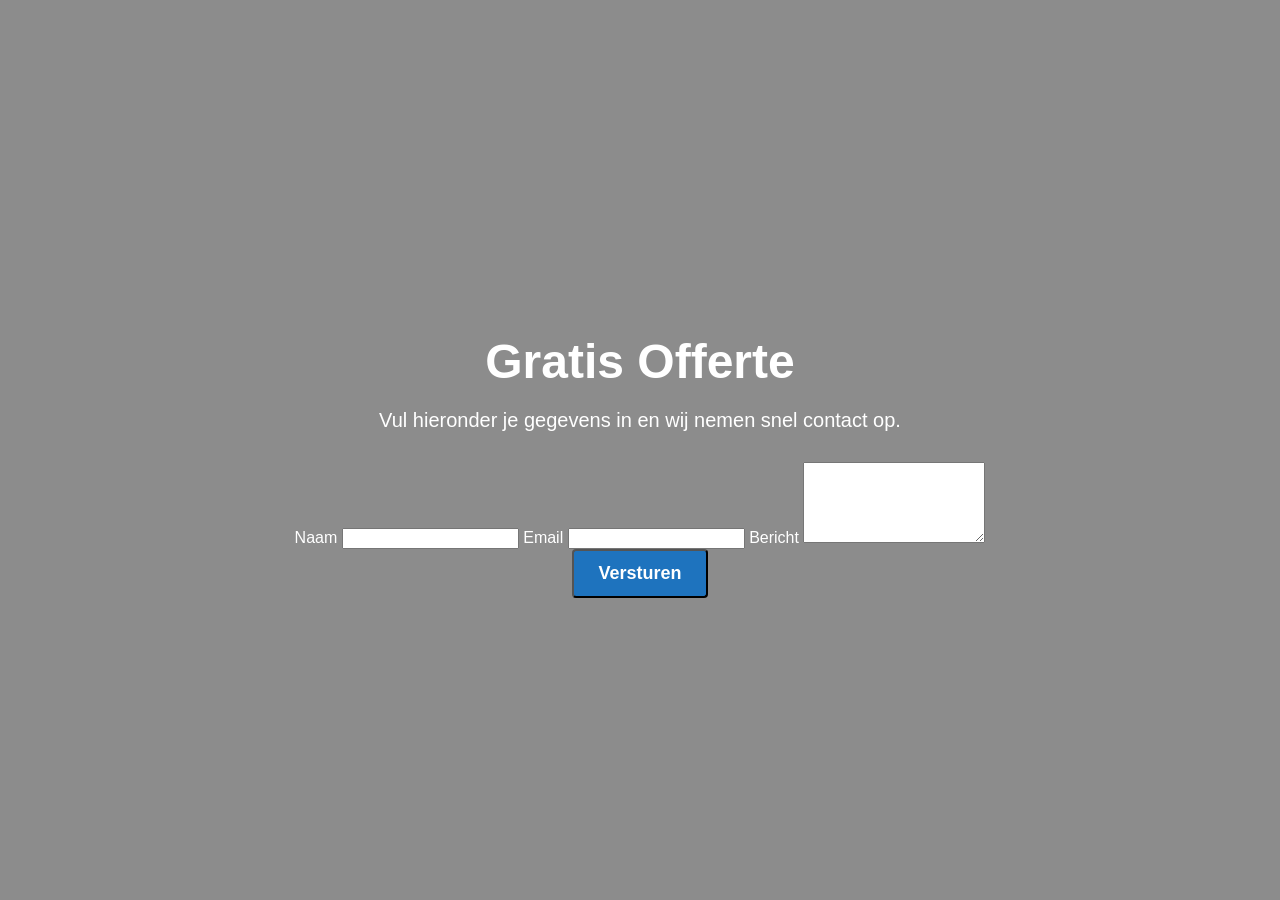
==== offerte.html @ 0cb36f8c "Update offerte.html" ====
<!DOCTYPE html>
<html lang="nl">
<head>
    <meta charset="UTF-8">
    <meta name="viewport" content="width=device-width, initial-scale=1.0">
    <title>Gratis Offerte</title>
    <link rel="stylesheet" href="style.css">
</head>

<body>

<div class="hero">
    <div class="overlay"></div>
    <div class="hero-content">
        <h1>Gratis Offerte</h1>
        <p>Vul hieronder je gegevens in en wij nemen snel contact op.</p>

        <div class="form-box">
            <form>
                <label>Naam</label>
                <input type="text" name="naam" required>

                <label>Email</label>
                <input type="email" name="email" required>

                <label>Bericht</label>
                <textarea name="bericht" rows="5" required></textarea>

                <button type="submit" class="btn blue">Versturen</button>
            </form>
        </div>
    </div>
</div>

</body>
</html>
---- style.css ----
body {
  margin: 0;
  font-family: Arial, sans-serif;
}

/* HERO */
.hero {
  position: relative;
  height: 100vh;
  background: url('https://via.placeholder.com/1600x900') center/cover no-repeat;
  display: flex;
  align-items: center;
  justify-content: center;
  color: white;
  text-align: center;
}

.overlay {
  position: absolute;
  top: 0;
  left: 0;
  width: 100%;
  height: 100%;
  background: rgba(0,0,0,0.45);
}

.hero-content {
  position: relative;
  z-index: 2;
  max-width: 700px;
}

.hero h1 {
  font-size: 48px;
  margin-bottom: 10px;
}

.hero p {
  font-size: 20px;
  margin-bottom: 30px;
}

/* BUTTONS */
.buttons {
  display: flex;
  gap: 20px;
  justify-content: center;
}

.btn {
  padding: 12px 24px;
  border-radius: 4px;
  text-decoration: none;
  font-size: 18px;
  font-weight: bold;
}

.yellow {
  background: #f4c542;
  color: black;
}

.blue {
  background: #1e73be;
  color: white;
}

/* INFO SECTION */
.info {
  padding: 60px 20px;
  text-align: center;
}

.info h2 {
  font-size: 28px;
}
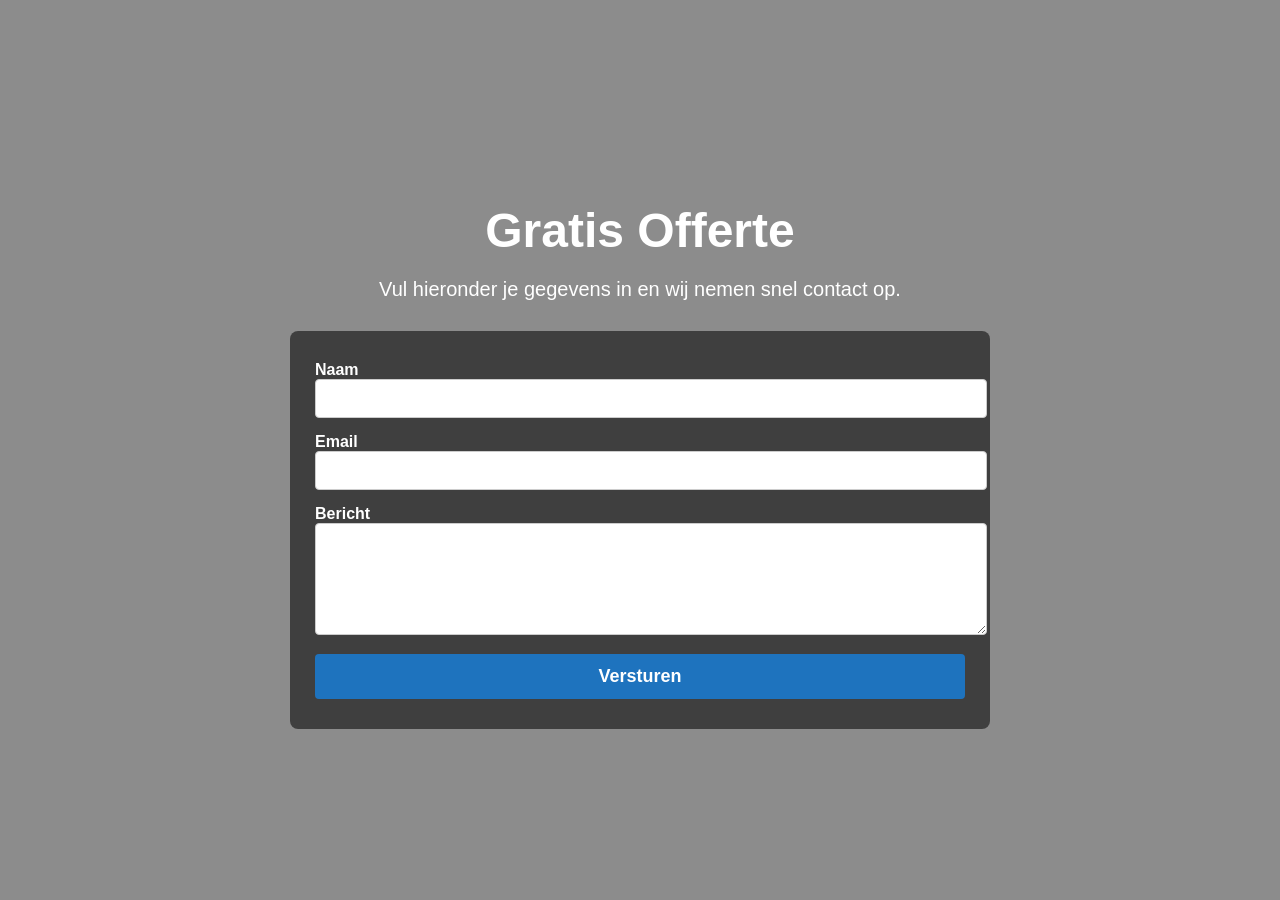
==== commit 7413e210: "Update offerte.html" ====
--- a/offerte.html
+++ b/offerte.html
@@ -16,7 +16,7 @@
         <p>Vul hieronder je gegevens in en wij nemen snel contact op.</p>
 
         <div class="form-box">
-            <form>
+            <form action="https://formspree.io/f/mwvaqvwo" method="POST">
                 <label>Naam</label>
                 <input type="text" name="naam" required>
 
--- a/style.css
+++ b/style.css
@@ -74,3 +74,37 @@
 .info h2 {
   font-size: 28px;
 }
+.form-box {
+  background: rgba(0,0,0,0.55);
+  padding: 30px 25px;
+  border-radius: 8px;
+  text-align: left;
+}
+
+.form-box p {
+  margin-top: 0;
+  margin-bottom: 20px;
+}
+
+.form-box label {
+  font-weight: bold;
+  font-size: 16px;
+}
+
+.form-box input,
+.form-box textarea {
+  width: 100%;
+  padding: 10px;
+  border-radius: 4px;
+  border: 1px solid #ccc;
+  font-size: 15px;
+  margin-bottom: 15px;
+}
+
+.form-box button.btn {
+  width: 100%;
+  text-align: center;
+  border: none;
+  cursor: pointer;
+}
+
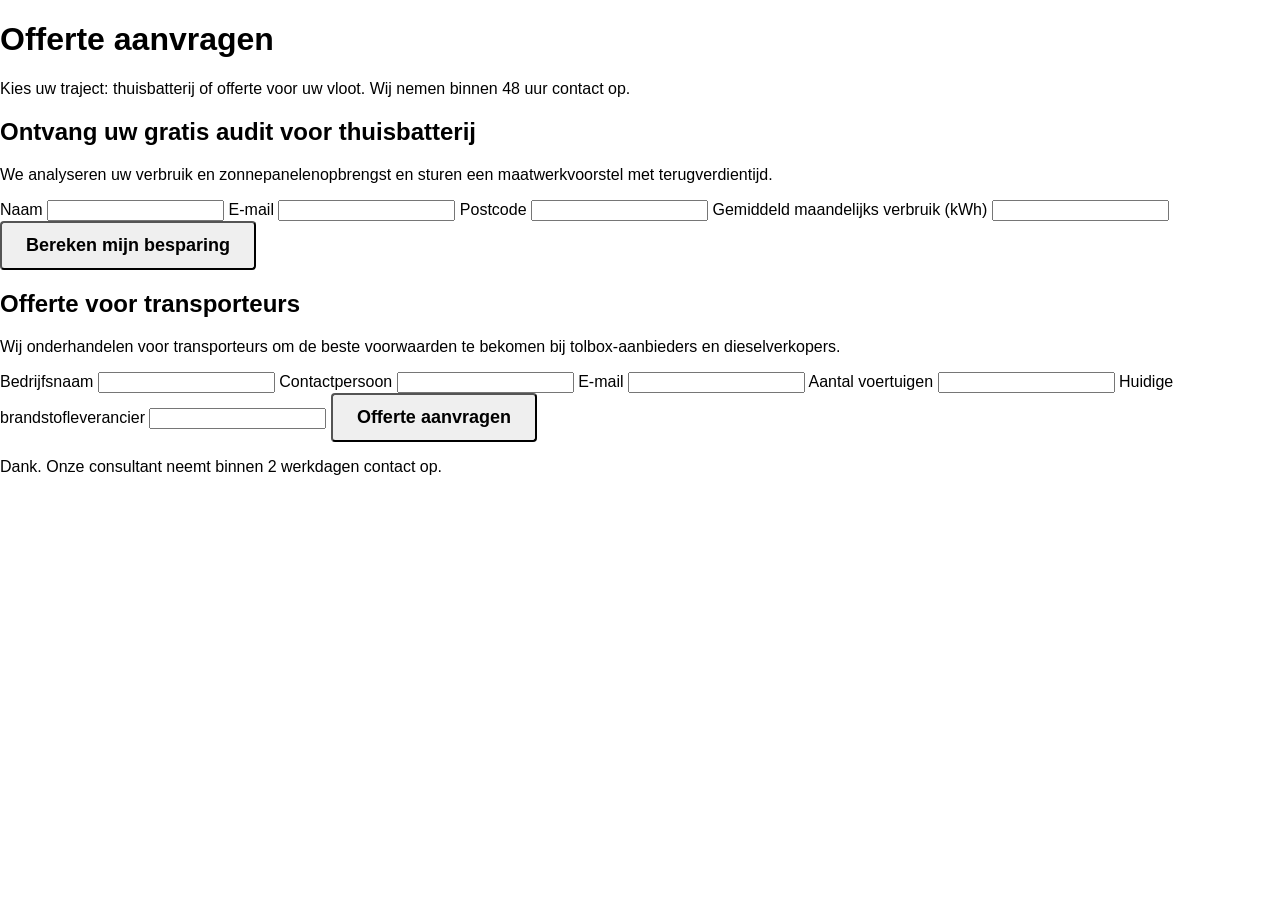
==== commit 244e1bff: "Update offerte.html" ====
--- a/offerte.html
+++ b/offerte.html
@@ -1,36 +1,72 @@
 <!DOCTYPE html>
 <html lang="nl">
 <head>
-    <meta charset="UTF-8">
-    <meta name="viewport" content="width=device-width, initial-scale=1.0">
-    <title>Gratis Offerte</title>
-    <link rel="stylesheet" href="style.css">
+  <meta charset="UTF-8" />
+  <meta name="viewport" content="width=device-width,initial-scale=1" />
+  <title>Offerte aanvragen — StreamArt</title>
+  <link rel="stylesheet" href="style.css" />
 </head>
+<body>
+  <header class="simple-header">
+    <div class="container">
+      <h1>Offerte aanvragen</h1>
+      <p class="lead">Kies uw traject: thuisbatterij of offerte voor uw vloot. Wij nemen binnen 48 uur contact op.</p>
+    </div>
+  </header>
 
-<body>
+  <main class="container forms-page">
+    <!-- Thuisbatterij formulier -->
+    <section id="battery" class="form-section">
+      <h2>Ontvang uw gratis audit voor thuisbatterij</h2>
+      <p>We analyseren uw verbruik en zonnepanelenopbrengst en sturen een maatwerkvoorstel met terugverdientijd.</p>
+      <form action="https://formspree.io/f/mwvaqvwo" method="POST" class="full-form">
+        <input type="hidden" name="type" value="thuisbatterij">
+        <label>Naam</label>
+        <input type="text" name="naam" required>
 
-<div class="hero">
-    <div class="overlay"></div>
-    <div class="hero-content">
-        <h1>Gratis Offerte</h1>
-        <p>Vul hieronder je gegevens in en wij nemen snel contact op.</p>
+        <label>E‑mail</label>
+        <input type="email" name="email" required>
 
-        <div class="form-box">
-            <form action="https://formspree.io/f/mwvaqvwo" method="POST">
-                <label>Naam</label>
-                <input type="text" name="naam" required>
+        <label>Postcode</label>
+        <input type="text" name="postcode">
 
-                <label>Email</label>
-                <input type="email" name="email" required>
+        <label>Gemiddeld maandelijks verbruik (kWh)</label>
+        <input type="text" name="verbruik">
 
-                <label>Bericht</label>
-                <textarea name="bericht" rows="5" required></textarea>
+        <button class="btn primary" type="submit">Bereken mijn besparing</button>
+      </form>
+    </section>
 
-                <button type="submit" class="btn blue">Versturen</button>
-            </form>
-        </div>
+    <!-- Transporteurs formulier -->
+    <section id="fleet" class="form-section">
+      <h2>Offerte voor transporteurs</h2>
+      <p>Wij onderhandelen voor transporteurs om de beste voorwaarden te bekomen bij tolbox‑aanbieders en dieselverkopers.</p>
+      <form action="https://formspree.io/f/mwvaqvwo" method="POST" class="full-form">
+        <input type="hidden" name="type" value="transporteurs">
+        <label>Bedrijfsnaam</label>
+        <input type="text" name="bedrijfsnaam" required>
+
+        <label>Contactpersoon</label>
+        <input type="text" name="contactpersoon" required>
+
+        <label>E‑mail</label>
+        <input type="email" name="email" required>
+
+        <label>Aantal voertuigen</label>
+        <input type="number" name="aantal_voertuigen">
+
+        <label>Huidige brandstofleverancier</label>
+        <input type="text" name="brandstofleverancier">
+
+        <button class="btn primary" type="submit">Offerte aanvragen</button>
+      </form>
+    </section>
+  </main>
+
+  <footer class="site-footer">
+    <div class="container">
+      <p>Dank. Onze consultant neemt binnen 2 werkdagen contact op.</p>
     </div>
-</div>
-
+  </footer>
 </body>
 </html>
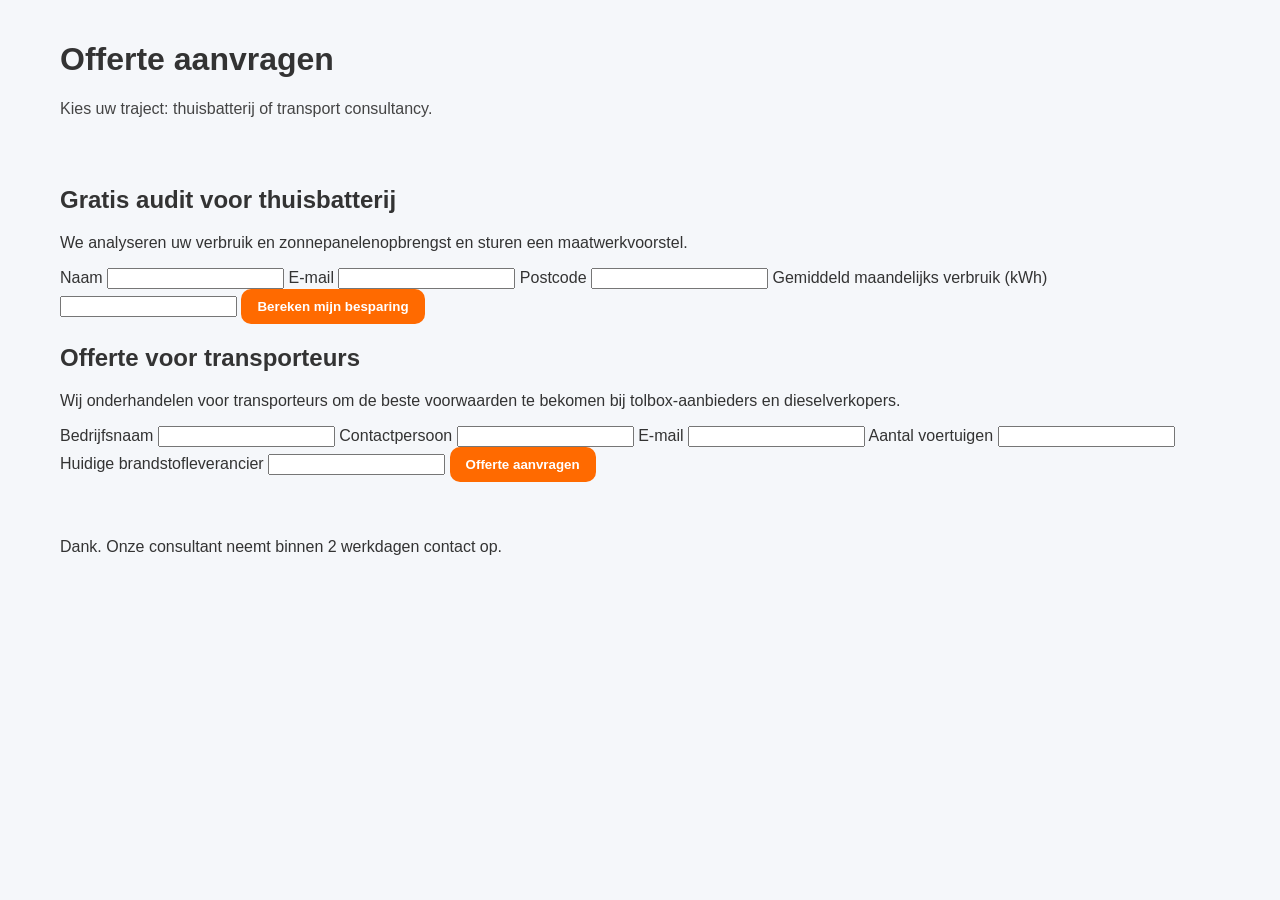
==== commit e953abaa: "Update offerte.html" ====
--- a/offerte.html
+++ b/offerte.html
@@ -6,67 +6,74 @@
   <title>Offerte aanvragen — StreamArt</title>
   <link rel="stylesheet" href="style.css" />
 </head>
+
 <body>
-  <header class="simple-header">
-    <div class="container">
-      <h1>Offerte aanvragen</h1>
-      <p class="lead">Kies uw traject: thuisbatterij of offerte voor uw vloot. Wij nemen binnen 48 uur contact op.</p>
-    </div>
-  </header>
 
-  <main class="container forms-page">
-    <!-- Thuisbatterij formulier -->
-    <section id="battery" class="form-section">
-      <h2>Ontvang uw gratis audit voor thuisbatterij</h2>
-      <p>We analyseren uw verbruik en zonnepanelenopbrengst en sturen een maatwerkvoorstel met terugverdientijd.</p>
-      <form action="https://formspree.io/f/mwvaqvwo" method="POST" class="full-form">
-        <input type="hidden" name="type" value="thuisbatterij">
-        <label>Naam</label>
-        <input type="text" name="naam" required>
+<header class="simple-header">
+  <div class="container">
+    <h1>Offerte aanvragen</h1>
+    <p class="lead">Kies uw traject: thuisbatterij of transport consultancy.</p>
+  </div>
+</header>
 
-        <label>E‑mail</label>
-        <input type="email" name="email" required>
+<main class="container forms">
 
-        <label>Postcode</label>
-        <input type="text" name="postcode">
+  <section id="battery" class="form-box">
+    <h2>Gratis audit voor thuisbatterij</h2>
+    <p>We analyseren uw verbruik en zonnepanelenopbrengst en sturen een maatwerkvoorstel.</p>
 
-        <label>Gemiddeld maandelijks verbruik (kWh)</label>
-        <input type="text" name="verbruik">
+    <form action="https://formspree.io/f/mwvaqvwo" method="POST">
+      <input type="hidden" name="type" value="thuisbatterij">
 
-        <button class="btn primary" type="submit">Bereken mijn besparing</button>
-      </form>
-    </section>
+      <label>Naam</label>
+      <input type="text" name="naam" required>
 
-    <!-- Transporteurs formulier -->
-    <section id="fleet" class="form-section">
-      <h2>Offerte voor transporteurs</h2>
-      <p>Wij onderhandelen voor transporteurs om de beste voorwaarden te bekomen bij tolbox‑aanbieders en dieselverkopers.</p>
-      <form action="https://formspree.io/f/mwvaqvwo" method="POST" class="full-form">
-        <input type="hidden" name="type" value="transporteurs">
-        <label>Bedrijfsnaam</label>
-        <input type="text" name="bedrijfsnaam" required>
+      <label>E‑mail</label>
+      <input type="email" name="email" required>
 
-        <label>Contactpersoon</label>
-        <input type="text" name="contactpersoon" required>
+      <label>Postcode</label>
+      <input type="text" name="postcode">
 
-        <label>E‑mail</label>
-        <input type="email" name="email" required>
+      <label>Gemiddeld maandelijks verbruik (kWh)</label>
+      <input type="text" name="verbruik">
 
-        <label>Aantal voertuigen</label>
-        <input type="number" name="aantal_voertuigen">
+      <button class="btn primary" type="submit">Bereken mijn besparing</button>
+    </form>
+  </section>
 
-        <label>Huidige brandstofleverancier</label>
-        <input type="text" name="brandstofleverancier">
+  <section id="fleet" class="form-box">
+    <h2>Offerte voor transporteurs</h2>
+    <p>Wij onderhandelen voor transporteurs om de beste voorwaarden te bekomen bij tolbox‑aanbieders en dieselverkopers.</p>
 
-        <button class="btn primary" type="submit">Offerte aanvragen</button>
-      </form>
-    </section>
-  </main>
+    <form action="https://formspree.io/f/mwvaqvwo" method="POST">
+      <input type="hidden" name="type" value="transporteurs">
 
-  <footer class="site-footer">
-    <div class="container">
-      <p>Dank. Onze consultant neemt binnen 2 werkdagen contact op.</p>
-    </div>
-  </footer>
+      <label>Bedrijfsnaam</label>
+      <input type="text" name="bedrijfsnaam" required>
+
+      <label>Contactpersoon</label>
+      <input type="text" name="contactpersoon" required>
+
+      <label>E‑mail</label>
+      <input type="email" name="email" required>
+
+      <label>Aantal voertuigen</label>
+      <input type="number" name="aantal_voertuigen">
+
+      <label>Huidige brandstofleverancier</label>
+      <input type="text" name="brandstofleverancier">
+
+      <button class="btn primary" type="submit">Offerte aanvragen</button>
+    </form>
+  </section>
+
+</main>
+
+<footer class="footer">
+  <div class="container">
+    <p>Dank. Onze consultant neemt binnen 2 werkdagen contact op.</p>
+  </div>
+</footer>
+
 </body>
 </html>
--- a/style.css
+++ b/style.css
@@ -1,110 +1,54 @@
-body {
-  margin: 0;
-  font-family: Arial, sans-serif;
+:root{
+  --blue:#0B3D91;
+  --orange:#FF6A00;
+  --light:#F5F7FA;
+  --dark:#333333;
+  --card-radius:12px;
+  --max-width:1200px;
+  --container-padding:20px;
+  --shadow: 0 6px 18px rgba(11,61,145,0.08);
+  --gap:20px;
+  --btn-radius:10px;
+  --muted:#6b7280;
 }
 
-/* HERO */
-.hero {
-  position: relative;
-  height: 100vh;
-  background: url('https://via.placeholder.com/1600x900') center/cover no-repeat;
-  display: flex;
-  align-items: center;
-  justify-content: center;
-  color: white;
-  text-align: center;
+*{box-sizing:border-box}
+html,body{height:100%;margin:0;font-family:Inter, Roboto, Arial, sans-serif;background:var(--light);color:var(--dark);-webkit-font-smoothing:antialiased}
+.container{max-width:var(--max-width);margin:0 auto;padding:var(--container-padding)}
+
+.site-header{background:#fff;padding:18px 0;border-bottom:1px solid #eef2f7}
+.brand h1{color:var(--blue);margin:0;font-size:1.4rem}
+.tagline{margin:4px 0 0;color:var(--muted)}
+
+.split-hero{display:flex;gap:var(--gap);margin:28px 0}
+.card{background:#fff;border-radius:var(--card-radius);box-shadow:var(--shadow);flex:1;padding:26px;display:flex;flex-direction:column;gap:12px}
+.card h2{color:var(--blue);margin:0;font-size:1.25rem}
+.lead{color:#444;margin:0 0 8px}
+.bullets{list-style:none;padding:0;margin:0 0 12px}
+.bullets li{background:#f9fbff;padding:8px;border-radius:8px;margin-bottom:8px;color:#222;font-weight:600;font-size:0.95rem}
+
+.btn{display:inline-block;text-decoration:none;padding:10px 16px;border-radius:var(--btn-radius);font-weight:700;border:none;cursor:pointer}
+.btn.primary{background:var(--orange);color:#fff}
+.btn.secondary{background:transparent;color:var(--blue);border:2px solid var(--blue)}
+
+.mini-form{margin-top:12px;display:flex;flex-direction:column;gap:8px}
+.mini-form input{padding:8px;border-radius:8px;border:1px solid #e6e9ef}
+.mini-form button{padding:10px;border-radius:8px}
+
+.forms-page{margin:20px 0}
+.form-section{background:#fff;border-radius:12px;padding:20px;box-shadow:var(--shadow);margin-bottom:18px}
+.full-form{display:flex;flex-direction:column;gap:10px}
+.full-form label{font-weight:600;color:var(--dark)}
+.full-form input, .full-form textarea{padding:10px;border-radius:8px;border:1px solid #e6e9ef}
+.full-form button{width:fit-content;padding:10px 18px}
+
+.why{margin:18px 0}
+.case{background:#fff;padding:14px;border-radius:10px;box-shadow:var(--shadow);margin-top:12px}
+
+.site-footer{background:var(--dark);color:#fff;padding:18px;margin-top:28px;border-radius:8px}
+.site-footer a{color:var(--orange);text-decoration:none;margin-left:12px}
+
+@media (max-width:900px){
+  .split-hero{flex-direction:column}
+  .mini-form{flex-direction:column}
 }
-
-.overlay {
-  position: absolute;
-  top: 0;
-  left: 0;
-  width: 100%;
-  height: 100%;
-  background: rgba(0,0,0,0.45);
-}
-
-.hero-content {
-  position: relative;
-  z-index: 2;
-  max-width: 700px;
-}
-
-.hero h1 {
-  font-size: 48px;
-  margin-bottom: 10px;
-}
-
-.hero p {
-  font-size: 20px;
-  margin-bottom: 30px;
-}
-
-/* BUTTONS */
-.buttons {
-  display: flex;
-  gap: 20px;
-  justify-content: center;
-}
-
-.btn {
-  padding: 12px 24px;
-  border-radius: 4px;
-  text-decoration: none;
-  font-size: 18px;
-  font-weight: bold;
-}
-
-.yellow {
-  background: #f4c542;
-  color: black;
-}
-
-.blue {
-  background: #1e73be;
-  color: white;
-}
-
-/* INFO SECTION */
-.info {
-  padding: 60px 20px;
-  text-align: center;
-}
-
-.info h2 {
-  font-size: 28px;
-}
-.form-box {
-  background: rgba(0,0,0,0.55);
-  padding: 30px 25px;
-  border-radius: 8px;
-  text-align: left;
-}
-
-.form-box p {
-  margin-top: 0;
-  margin-bottom: 20px;
-}
-
-.form-box label {
-  font-weight: bold;
-  font-size: 16px;
-}
-
-.form-box input,
-.form-box textarea {
-  width: 100%;
-  padding: 10px;
-  border-radius: 4px;
-  border: 1px solid #ccc;
-  font-size: 15px;
-  margin-bottom: 15px;
-}
-
-.form-box button.btn {
-  width: 100%;
-  text-align: center;
-  border: none;
-  cursor: pointer;
-}
-
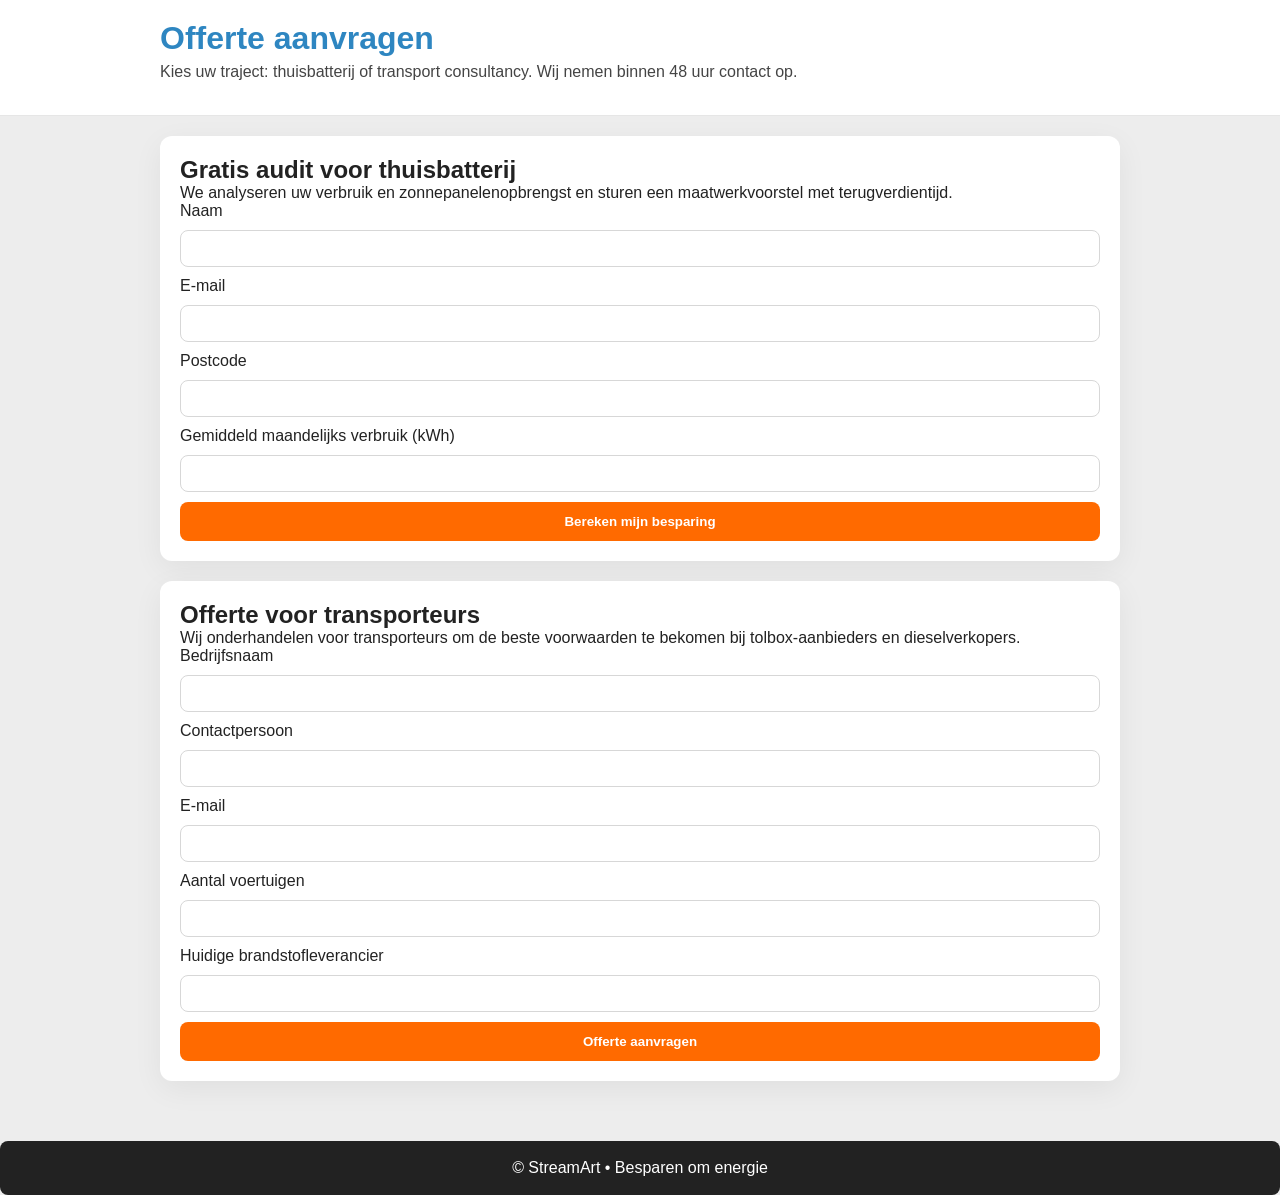
==== commit 5435d3e4: "Update offerte.html" ====
--- a/offerte.html
+++ b/offerte.html
@@ -1,79 +1,83 @@
 <!DOCTYPE html>
 <html lang="nl">
 <head>
-  <meta charset="UTF-8" />
+  <meta charset="utf-8" />
   <meta name="viewport" content="width=device-width,initial-scale=1" />
   <title>Offerte aanvragen — StreamArt</title>
-  <link rel="stylesheet" href="style.css" />
+
+  <!-- Zelfde kritieke inline CSS zodat pagina identiek oogt -->
+  <style>
+    :root{
+      --yellow:#F4D03F;
+      --blue:#2E86C1;
+      --orange:#FF6A00;
+      --darkgrey:#4A4A4A;
+      --lightgrey:#EDEDED;
+      --white:#FFFFFF;
+    }
+    *{box-sizing:border-box;margin:0;padding:0}
+    body{font-family:Inter,Arial,sans-serif;background:var(--lightgrey);color:#222}
+    .container{max-width:1000px;margin:0 auto;padding:20px}
+    h1{color:var(--blue);margin-bottom:6px}
+    .lead{color:#444;margin-bottom:14px}
+    .form-box{background:var(--white);padding:20px;border-radius:12px;box-shadow:0 8px 30px rgba(0,0,0,0.06);margin-bottom:20px}
+    .form-box form{display:flex;flex-direction:column;gap:10px}
+    .form-box input{padding:10px;border-radius:8px;border:1px solid #d7d7d7}
+    .btn.primary{background:var(--orange);color:#fff;padding:12px;border-radius:8px;border:none;font-weight:700;cursor:pointer}
+    .footer{background:#222;color:#fff;padding:18px;border-radius:8px;text-align:center;margin-top:20px}
+    @media(max-width:900px){.container{padding:12px}}
+  </style>
 </head>
-
 <body>
 
-<header class="simple-header">
-  <div class="container">
-    <h1>Offerte aanvragen</h1>
-    <p class="lead">Kies uw traject: thuisbatterij of transport consultancy.</p>
-  </div>
-</header>
+  <header style="background:#fff;border-bottom:1px solid #e6e6e6">
+    <div class="container">
+      <h1>Offerte aanvragen</h1>
+      <p class="lead">Kies uw traject: thuisbatterij of transport consultancy. Wij nemen binnen 48 uur contact op.</p>
+    </div>
+  </header>
 
-<main class="container forms">
+  <main class="container">
+    <section id="battery" class="form-box">
+      <h2>Gratis audit voor thuisbatterij</h2>
+      <p>We analyseren uw verbruik en zonnepanelenopbrengst en sturen een maatwerkvoorstel met terugverdientijd.</p>
+      <form action="https://formspree.io/f/mwvaqvwo" method="POST">
+        <input type="hidden" name="type" value="thuisbatterij">
+        <label>Naam</label>
+        <input type="text" name="naam" required>
+        <label>E‑mail</label>
+        <input type="email" name="email" required>
+        <label>Postcode</label>
+        <input type="text" name="postcode">
+        <label>Gemiddeld maandelijks verbruik (kWh)</label>
+        <input type="text" name="verbruik">
+        <button class="btn primary" type="submit">Bereken mijn besparing</button>
+      </form>
+    </section>
 
-  <section id="battery" class="form-box">
-    <h2>Gratis audit voor thuisbatterij</h2>
-    <p>We analyseren uw verbruik en zonnepanelenopbrengst en sturen een maatwerkvoorstel.</p>
+    <section id="fleet" class="form-box">
+      <h2>Offerte voor transporteurs</h2>
+      <p>Wij onderhandelen voor transporteurs om de beste voorwaarden te bekomen bij tolbox‑aanbieders en dieselverkopers.</p>
+      <form action="https://formspree.io/f/mwvaqvwo" method="POST">
+        <input type="hidden" name="type" value="transporteurs">
+        <label>Bedrijfsnaam</label>
+        <input type="text" name="bedrijfsnaam" required>
+        <label>Contactpersoon</label>
+        <input type="text" name="contactpersoon" required>
+        <label>E‑mail</label>
+        <input type="email" name="email" required>
+        <label>Aantal voertuigen</label>
+        <input type="number" name="aantal_voertuigen">
+        <label>Huidige brandstofleverancier</label>
+        <input type="text" name="brandstofleverancier">
+        <button class="btn primary" type="submit">Offerte aanvragen</button>
+      </form>
+    </section>
+  </main>
 
-    <form action="https://formspree.io/f/mwvaqvwo" method="POST">
-      <input type="hidden" name="type" value="thuisbatterij">
-
-      <label>Naam</label>
-      <input type="text" name="naam" required>
-
-      <label>E‑mail</label>
-      <input type="email" name="email" required>
-
-      <label>Postcode</label>
-      <input type="text" name="postcode">
-
-      <label>Gemiddeld maandelijks verbruik (kWh)</label>
-      <input type="text" name="verbruik">
-
-      <button class="btn primary" type="submit">Bereken mijn besparing</button>
-    </form>
-  </section>
-
-  <section id="fleet" class="form-box">
-    <h2>Offerte voor transporteurs</h2>
-    <p>Wij onderhandelen voor transporteurs om de beste voorwaarden te bekomen bij tolbox‑aanbieders en dieselverkopers.</p>
-
-    <form action="https://formspree.io/f/mwvaqvwo" method="POST">
-      <input type="hidden" name="type" value="transporteurs">
-
-      <label>Bedrijfsnaam</label>
-      <input type="text" name="bedrijfsnaam" required>
-
-      <label>Contactpersoon</label>
-      <input type="text" name="contactpersoon" required>
-
-      <label>E‑mail</label>
-      <input type="email" name="email" required>
-
-      <label>Aantal voertuigen</label>
-      <input type="number" name="aantal_voertuigen">
-
-      <label>Huidige brandstofleverancier</label>
-      <input type="text" name="brandstofleverancier">
-
-      <button class="btn primary" type="submit">Offerte aanvragen</button>
-    </form>
-  </section>
-
-</main>
-
-<footer class="footer">
-  <div class="container">
-    <p>Dank. Onze consultant neemt binnen 2 werkdagen contact op.</p>
-  </div>
-</footer>
+  <footer class="footer">
+    © StreamArt • Besparen om energie
+  </footer>
 
 </body>
 </html>
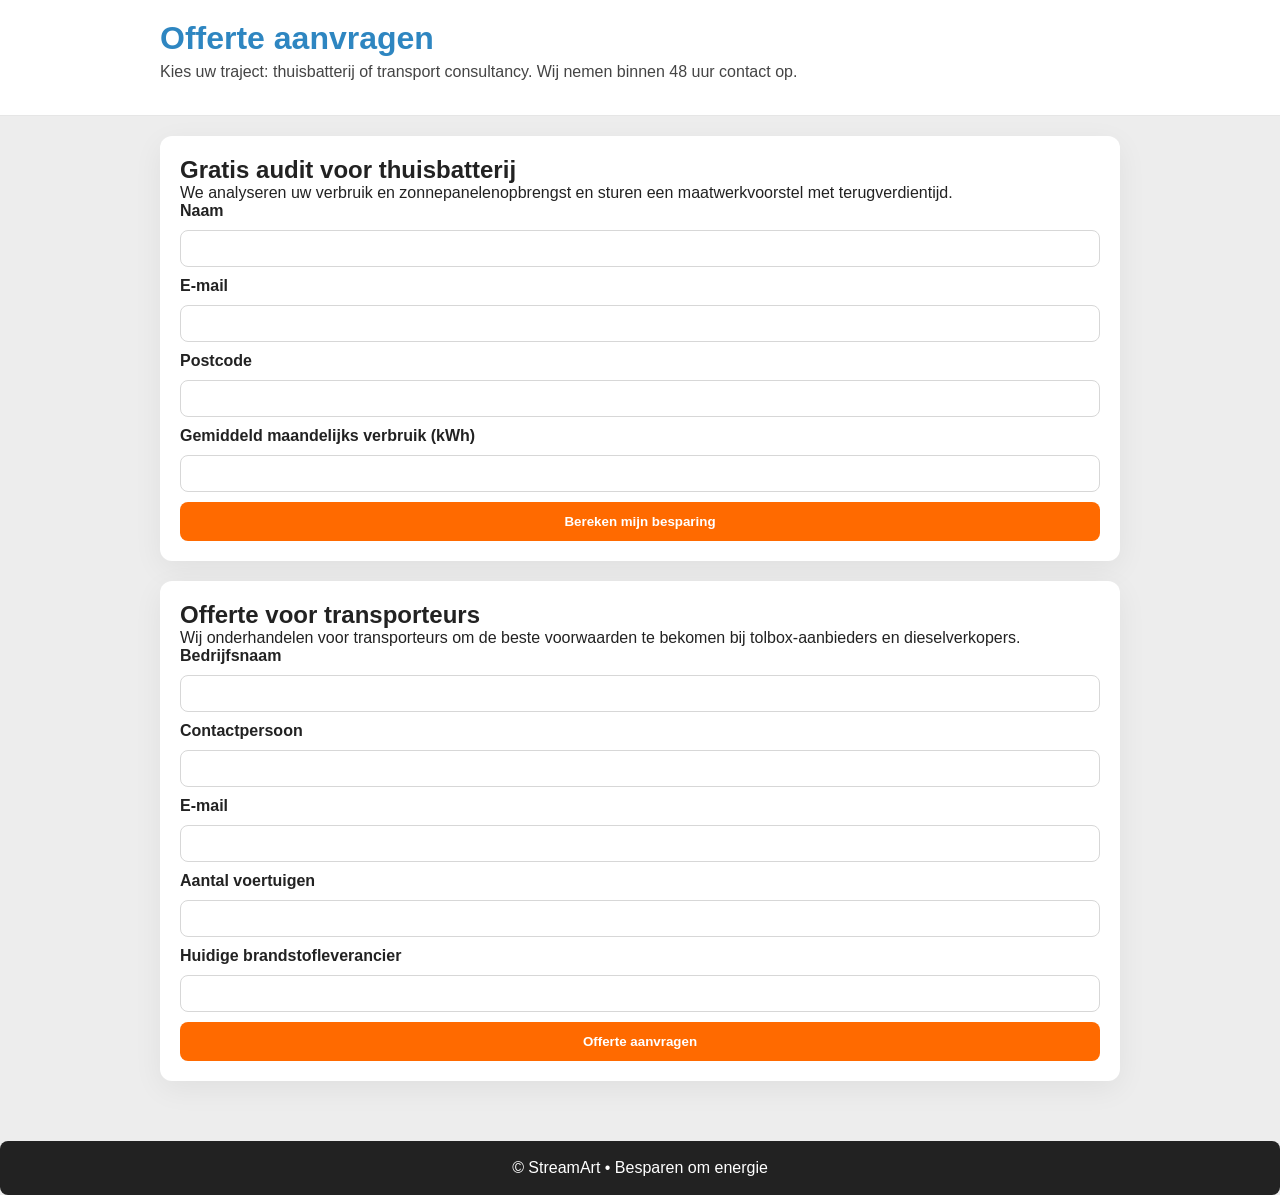
==== commit 4a271bd7: "Update offerte.html" ====
--- a/offerte.html
+++ b/offerte.html
@@ -1,32 +1,32 @@
-<!DOCTYPE html>
+<!doctype html>
 <html lang="nl">
 <head>
-  <meta charset="utf-8" />
-  <meta name="viewport" content="width=device-width,initial-scale=1" />
-  <title>Offerte aanvragen — StreamArt</title>
+<meta charset="utf-8" />
+<meta name="viewport" content="width=device-width,initial-scale=1" />
+<title>Offerte aanvragen — StreamArt</title>
 
-  <!-- Zelfde kritieke inline CSS zodat pagina identiek oogt -->
-  <style>
-    :root{
-      --yellow:#F4D03F;
-      --blue:#2E86C1;
-      --orange:#FF6A00;
-      --darkgrey:#4A4A4A;
-      --lightgrey:#EDEDED;
-      --white:#FFFFFF;
-    }
-    *{box-sizing:border-box;margin:0;padding:0}
-    body{font-family:Inter,Arial,sans-serif;background:var(--lightgrey);color:#222}
-    .container{max-width:1000px;margin:0 auto;padding:20px}
-    h1{color:var(--blue);margin-bottom:6px}
-    .lead{color:#444;margin-bottom:14px}
-    .form-box{background:var(--white);padding:20px;border-radius:12px;box-shadow:0 8px 30px rgba(0,0,0,0.06);margin-bottom:20px}
-    .form-box form{display:flex;flex-direction:column;gap:10px}
-    .form-box input{padding:10px;border-radius:8px;border:1px solid #d7d7d7}
-    .btn.primary{background:var(--orange);color:#fff;padding:12px;border-radius:8px;border:none;font-weight:700;cursor:pointer}
-    .footer{background:#222;color:#fff;padding:18px;border-radius:8px;text-align:center;margin-top:20px}
-    @media(max-width:900px){.container{padding:12px}}
-  </style>
+<style>
+  :root{
+    --yellow:#F4D03F;
+    --blue:#2E86C1;
+    --orange:#FF6A00;
+    --lightgrey:#EDEDED;
+    --card-radius:12px;
+    --shadow:0 8px 30px rgba(0,0,0,0.06);
+  }
+  *{box-sizing:border-box;margin:0;padding:0}
+  body{font-family:Inter,Arial,sans-serif;background:var(--lightgrey);color:#222}
+  .container{max-width:1000px;margin:0 auto;padding:20px}
+  h1{color:var(--blue);margin-bottom:6px}
+  .lead{color:#444;margin-bottom:14px}
+  .form-box{background:#fff;padding:20px;border-radius:var(--card-radius);box-shadow:var(--shadow);margin-bottom:20px}
+  .form-box form{display:flex;flex-direction:column;gap:10px}
+  .form-box label{font-weight:600}
+  .form-box input{padding:10px;border-radius:8px;border:1px solid #d7d7d7}
+  .btn.primary{background:var(--orange);color:#fff;padding:12px;border-radius:8px;border:none;font-weight:700;cursor:pointer}
+  .footer{background:#222;color:#fff;padding:18px;border-radius:8px;text-align:center;margin-top:20px}
+  @media(max-width:900px){.container{padding:12px}}
+</style>
 </head>
 <body>
 
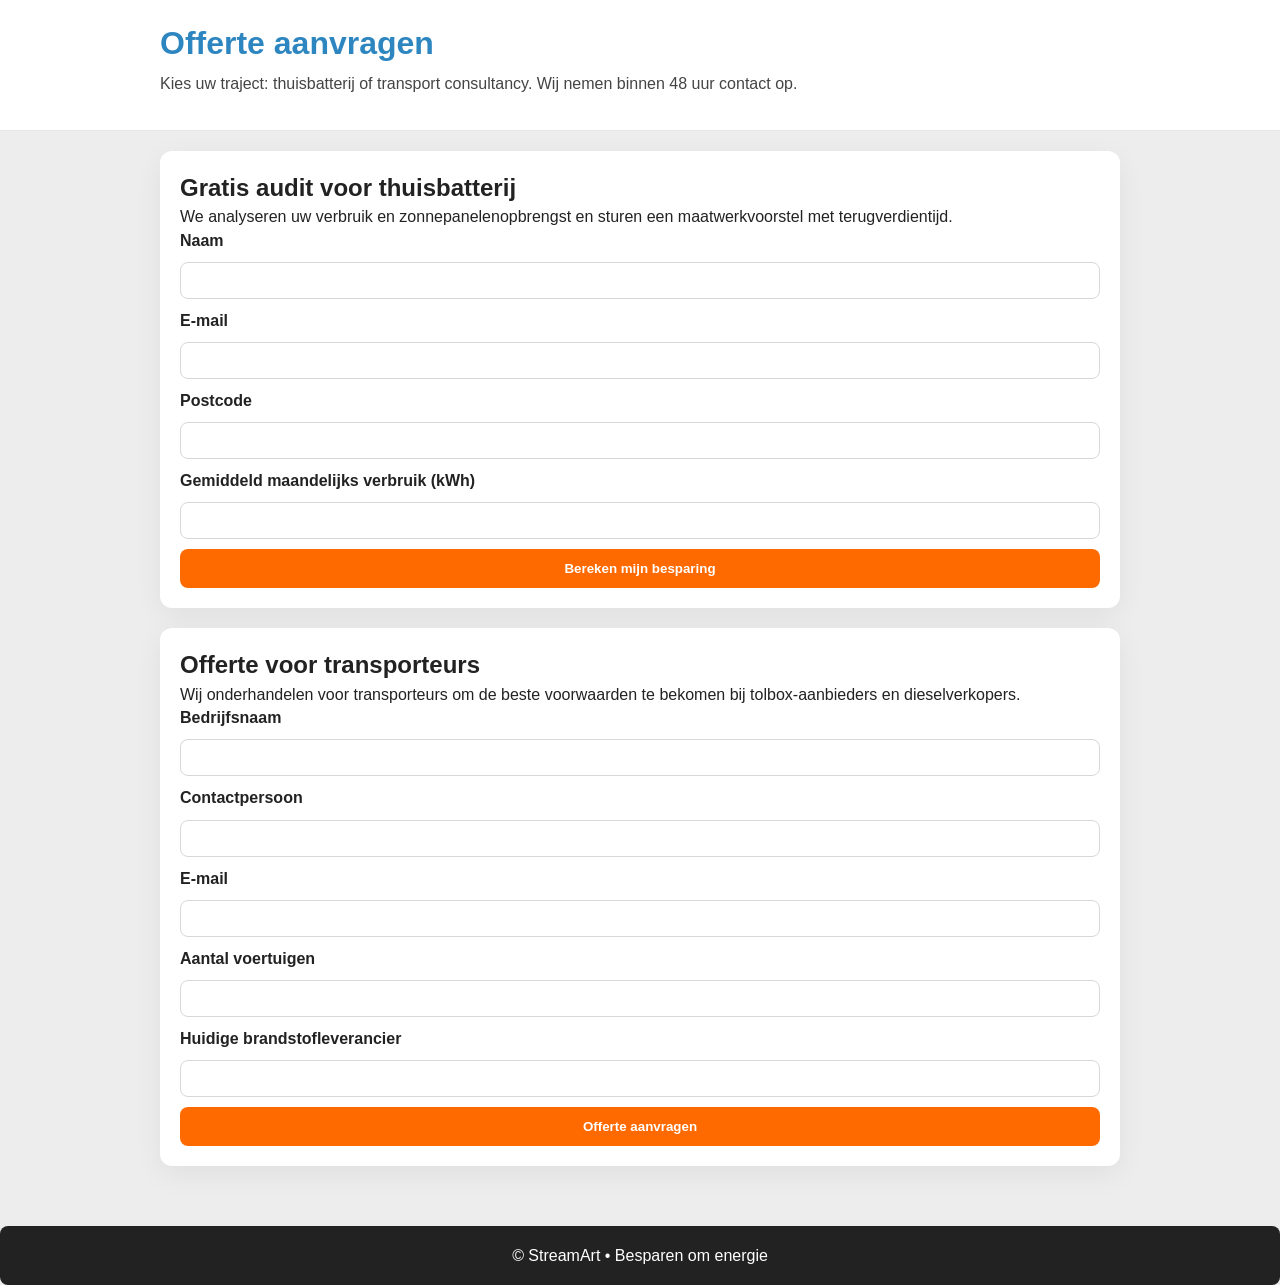
==== commit 25c70008: "Update offerte.html" ====
--- a/offerte.html
+++ b/offerte.html
@@ -4,7 +4,7 @@
 <meta charset="utf-8" />
 <meta name="viewport" content="width=device-width,initial-scale=1" />
 <title>Offerte aanvragen — StreamArt</title>
-
+<link rel="stylesheet" href="style.css">
 <style>
   :root{
     --yellow:#F4D03F;
--- a/style.css
+++ b/style.css
@@ -0,0 +1,188 @@
+/* style.css - StreamArt GitHub Pages
+   Complete, self-contained stylesheet
+   Kleuren en split layout zoals gevraagd
+*/
+
+/* Kleuren en basisvariabelen */
+:root{
+  --hero-dark: #4A4A4A;
+  --hero-white: #FFFFFF;
+  --yellow: #F4D03F;   /* Gratis offerte knop */
+  --blue: #2E86C1;     /* Linker paneel kleur */
+  --orange: #FF6A00;   /* Rechter paneel kleur */
+  --page-bg: #EDEDED;
+  --card-radius: 12px;
+  --shadow: 0 10px 30px rgba(0,0,0,0.08);
+  --max-width: 1200px;
+  --gap: 20px;
+  --font-sans: Inter, system-ui, -apple-system, "Segoe UI", Roboto, "Helvetica Neue", Arial;
+}
+
+/* Reset en basis */
+*{box-sizing:border-box;margin:0;padding:0}
+html,body{height:100%}
+body{
+  font-family: var(--font-sans);
+  background: var(--page-bg);
+  color: #222;
+  -webkit-font-smoothing:antialiased;
+  -moz-osx-font-smoothing:grayscale;
+  line-height:1.45;
+}
+.container{
+  max-width: var(--max-width);
+  margin: 0 auto;
+  padding: 20px;
+}
+
+/* Top header */
+.top-header{
+  background: #fff;
+  border-bottom: 1px solid #e6e6e6;
+}
+.header-flex{
+  display:flex;
+  align-items:center;
+  justify-content:space-between;
+  gap:12px;
+  max-width:var(--max-width);
+  margin:0 auto;
+  padding:14px 20px;
+}
+.logo{color:var(--blue);font-weight:800;font-size:1.25rem}
+.header-flex nav a{
+  margin-left:14px;
+  color:var(--blue);
+  text-decoration:none;
+  font-weight:600;
+}
+
+/* Hero */
+.hero{
+  background: var(--hero-dark);
+  color: var(--hero-white);
+  height: 220px;
+  display:flex;
+  align-items:center;
+  justify-content:center;
+  position:relative;
+  text-align:center;
+  padding: 18px;
+}
+.hero .overlay{
+  position:absolute;
+  inset:0;
+  background: rgba(0,0,0,0.45);
+  z-index:1;
+}
+.hero .hero-content{
+  position:relative;
+  z-index:2;
+  max-width:900px;
+}
+.hero h1{font-size:1.6rem;margin-bottom:6px}
+.hero p{opacity:0.95;margin-bottom:12px}
+
+/* Hero knoppen */
+.buttons{display:flex;gap:12px;justify-content:center;flex-wrap:wrap}
+.btn{
+  display:inline-block;
+  padding:10px 16px;
+  border-radius:8px;
+  font-weight:700;
+  text-decoration:none;
+  cursor:pointer;
+  border:0;
+}
+.btn.yellow{background:var(--yellow);color:#000}
+.btn.blue{background:var(--blue);color:var(--hero-white)}
+
+/* Split layout */
+.split{
+  display:flex;
+  gap:var(--gap);
+  margin-top:-60px; /* visueel overlap effect */
+  padding: 0 20px;
+  align-items:stretch;
+}
+
+/* Panelen */
+.panel{
+  flex:1;
+  border-radius:var(--card-radius);
+  padding:28px;
+  box-shadow:var(--shadow);
+  min-height:360px;
+  display:flex;
+  flex-direction:column;
+  gap:12px;
+  position:relative;
+  overflow:hidden;
+}
+
+/* Linker paneel (thuisbatterijen) */
+.panel.left{
+  background: linear-gradient(180deg,#ffffff,#f2f7ff);
+  color: #0b2b45;
+}
+.panel.left h2{color:var(--blue)}
+
+/* Rechter paneel (consultancy) */
+.panel.right{
+  background: linear-gradient(180deg,#fff7f2,#fff1e6);
+  color:#3b2a00;
+}
+.panel.right h2{color:var(--orange)}
+
+/* Tekst en bullets */
+.panel h2{margin:0;font-size:1.25rem}
+.lead{color:#444;margin-bottom:8px}
+.features{list-style:none;padding:0;margin:0 0 12px}
+.features li{
+  background: rgba(46,134,193,0.08);
+  padding:10px;border-radius:8px;margin-bottom:8px;font-weight:600;
+}
+
+/* Acties en formulieren */
+.actions{display:flex;gap:10px;align-items:center;margin-bottom:8px;flex-wrap:wrap}
+.actions .btn.yellow{background:var(--yellow);color:#000}
+.actions .btn.transparent{background:transparent;border:2px solid rgba(0,0,0,0.06);color:inherit;padding:8px 12px}
+
+/* Mini form */
+.mini-form{margin-top:auto;display:flex;flex-direction:column;gap:10px}
+.mini-form input, .mini-form select, .mini-form textarea{
+  padding:10px;border-radius:8px;border:1px solid #d7d7d7;background:#fff;color:#111;
+}
+.mini-form .submit{
+  background:var(--blue);color:#fff;border:none;padding:12px;border-radius:8px;font-weight:700;cursor:pointer;
+}
+
+/* Why and case */
+.why{margin:28px 0}
+.case{background:#fff;padding:14px;border-radius:10px;box-shadow:var(--shadow);margin-top:12px}
+
+/* Footer */
+.footer{background:#222;color:#fff;padding:18px;margin-top:28px;border-radius:8px;text-align:center}
+.footer a{color:var(--yellow);text-decoration:none;margin-left:10px}
+
+/* Overlap fix and z-index safety */
+.hero{position:relative;z-index:1}
+.panel{z-index:2}
+
+/* Accessibility focus styles */
+a:focus, button:focus, input:focus, textarea:focus{
+  outline:3px solid rgba(46,134,193,0.18);
+  outline-offset:2px;
+}
+
+/* Responsive */
+@media (max-width: 900px){
+  .split{flex-direction:column;margin-top:12px}
+  .hero{height:auto;padding:28px 20px}
+  .panel{min-height:unset}
+}
+
+/* Optional utility classes */
+.text-center{text-align:center}
+.mt-12{margin-top:12px}
+.mb-12{margin-bottom:12px}
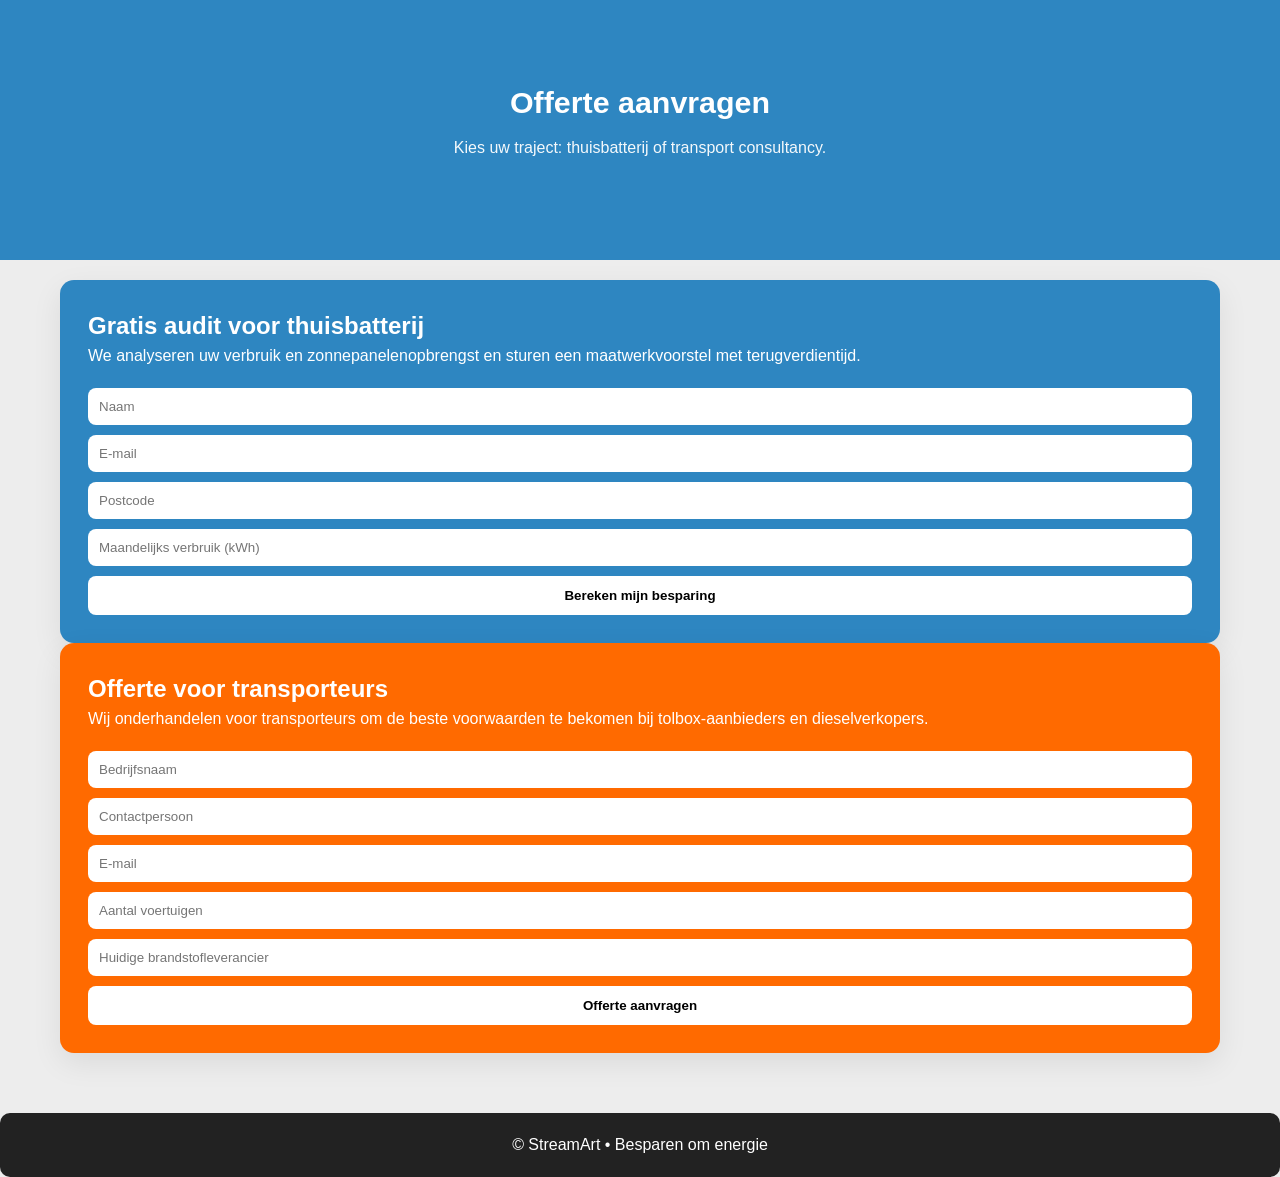
==== commit d1d26a0a: "Update offerte.html" ====
--- a/offerte.html
+++ b/offerte.html
@@ -1,78 +1,52 @@
 <!doctype html>
 <html lang="nl">
 <head>
-<meta charset="utf-8" />
-<meta name="viewport" content="width=device-width,initial-scale=1" />
-<title>Offerte aanvragen — StreamArt</title>
-<link rel="stylesheet" href="style.css">
-<style>
-  :root{
-    --yellow:#F4D03F;
-    --blue:#2E86C1;
-    --orange:#FF6A00;
-    --lightgrey:#EDEDED;
-    --card-radius:12px;
-    --shadow:0 8px 30px rgba(0,0,0,0.06);
-  }
-  *{box-sizing:border-box;margin:0;padding:0}
-  body{font-family:Inter,Arial,sans-serif;background:var(--lightgrey);color:#222}
-  .container{max-width:1000px;margin:0 auto;padding:20px}
-  h1{color:var(--blue);margin-bottom:6px}
-  .lead{color:#444;margin-bottom:14px}
-  .form-box{background:#fff;padding:20px;border-radius:var(--card-radius);box-shadow:var(--shadow);margin-bottom:20px}
-  .form-box form{display:flex;flex-direction:column;gap:10px}
-  .form-box label{font-weight:600}
-  .form-box input{padding:10px;border-radius:8px;border:1px solid #d7d7d7}
-  .btn.primary{background:var(--orange);color:#fff;padding:12px;border-radius:8px;border:none;font-weight:700;cursor:pointer}
-  .footer{background:#222;color:#fff;padding:18px;border-radius:8px;text-align:center;margin-top:20px}
-  @media(max-width:900px){.container{padding:12px}}
-</style>
+  <meta charset="utf-8" />
+  <meta name="viewport" content="width=device-width,initial-scale=1" />
+  <title>Offerte aanvragen — StreamArt</title>
+  <link rel="stylesheet" href="style.css?v=3">
 </head>
+
 <body>
 
-  <header style="background:#fff;border-bottom:1px solid #e6e6e6">
+  <section class="hero">
     <div class="container">
       <h1>Offerte aanvragen</h1>
-      <p class="lead">Kies uw traject: thuisbatterij of transport consultancy. Wij nemen binnen 48 uur contact op.</p>
+      <p>Kies uw traject: thuisbatterij of transport consultancy.</p>
     </div>
-  </header>
+  </section>
 
   <main class="container">
-    <section id="battery" class="form-box">
+
+    <section id="battery" class="panel left">
       <h2>Gratis audit voor thuisbatterij</h2>
       <p>We analyseren uw verbruik en zonnepanelenopbrengst en sturen een maatwerkvoorstel met terugverdientijd.</p>
-      <form action="https://formspree.io/f/mwvaqvwo" method="POST">
+
+      <form class="mini-form" action="https://formspree.io/f/mwvaqvwo" method="POST">
         <input type="hidden" name="type" value="thuisbatterij">
-        <label>Naam</label>
-        <input type="text" name="naam" required>
-        <label>E‑mail</label>
-        <input type="email" name="email" required>
-        <label>Postcode</label>
-        <input type="text" name="postcode">
-        <label>Gemiddeld maandelijks verbruik (kWh)</label>
-        <input type="text" name="verbruik">
-        <button class="btn primary" type="submit">Bereken mijn besparing</button>
+        <input type="text" name="naam" placeholder="Naam" required>
+        <input type="email" name="email" placeholder="E‑mail" required>
+        <input type="text" name="postcode" placeholder="Postcode">
+        <input type="text" name="verbruik" placeholder="Maandelijks verbruik (kWh)">
+        <button type="submit">Bereken mijn besparing</button>
       </form>
     </section>
 
-    <section id="fleet" class="form-box">
+    <section id="fleet" class="panel right">
       <h2>Offerte voor transporteurs</h2>
       <p>Wij onderhandelen voor transporteurs om de beste voorwaarden te bekomen bij tolbox‑aanbieders en dieselverkopers.</p>
-      <form action="https://formspree.io/f/mwvaqvwo" method="POST">
+
+      <form class="mini-form" action="https://formspree.io/f/mwvaqvwo" method="POST">
         <input type="hidden" name="type" value="transporteurs">
-        <label>Bedrijfsnaam</label>
-        <input type="text" name="bedrijfsnaam" required>
-        <label>Contactpersoon</label>
-        <input type="text" name="contactpersoon" required>
-        <label>E‑mail</label>
-        <input type="email" name="email" required>
-        <label>Aantal voertuigen</label>
-        <input type="number" name="aantal_voertuigen">
-        <label>Huidige brandstofleverancier</label>
-        <input type="text" name="brandstofleverancier">
-        <button class="btn primary" type="submit">Offerte aanvragen</button>
+        <input type="text" name="bedrijfsnaam" placeholder="Bedrijfsnaam" required>
+        <input type="text" name="contactpersoon" placeholder="Contactpersoon" required>
+        <input type="email" name="email" placeholder="E‑mail" required>
+        <input type="number" name="aantal_voertuigen" placeholder="Aantal voertuigen">
+        <input type="text" name="brandstofleverancier" placeholder="Huidige brandstofleverancier">
+        <button type="submit">Offerte aanvragen</button>
       </form>
     </section>
+
   </main>
 
   <footer class="footer">
--- a/style.css
+++ b/style.css
@@ -1,188 +1,171 @@
-/* style.css - StreamArt GitHub Pages
-   Complete, self-contained stylesheet
-   Kleuren en split layout zoals gevraagd
-*/
+/* ============================================================
+   StreamArt – Nieuwe CSS 2026
+   Schone basis, correcte kleuren, geen overlap
+   ============================================================ */
 
-/* Kleuren en basisvariabelen */
+/* Kleuren */
 :root{
-  --hero-dark: #4A4A4A;
-  --hero-white: #FFFFFF;
-  --yellow: #F4D03F;   /* Gratis offerte knop */
-  --blue: #2E86C1;     /* Linker paneel kleur */
-  --orange: #FF6A00;   /* Rechter paneel kleur */
-  --page-bg: #EDEDED;
-  --card-radius: 12px;
+  --blue: #2E86C1;
+  --orange: #FF6A00;
+  --yellow: #F4D03F;
+  --white: #FFFFFF;
+  --lightgrey: #EDEDED;
+  --dark: #222;
+  --radius: 14px;
   --shadow: 0 10px 30px rgba(0,0,0,0.08);
-  --max-width: 1200px;
-  --gap: 20px;
-  --font-sans: Inter, system-ui, -apple-system, "Segoe UI", Roboto, "Helvetica Neue", Arial;
+  --max: 1200px;
+  --font: Inter, Arial, sans-serif;
 }
 
-/* Reset en basis */
-*{box-sizing:border-box;margin:0;padding:0}
-html,body{height:100%}
+/* Reset */
+*{margin:0;padding:0;box-sizing:border-box}
 body{
-  font-family: var(--font-sans);
-  background: var(--page-bg);
-  color: #222;
-  -webkit-font-smoothing:antialiased;
-  -moz-osx-font-smoothing:grayscale;
-  line-height:1.45;
+  font-family:var(--font);
+  background:var(--lightgrey);
+  color:var(--dark);
+  line-height:1.5;
 }
 .container{
-  max-width: var(--max-width);
-  margin: 0 auto;
-  padding: 20px;
+  max-width:var(--max);
+  margin:auto;
+  padding:20px;
 }
 
-/* Top header */
-.top-header{
-  background: #fff;
-  border-bottom: 1px solid #e6e6e6;
+/* ------------------------------------------------------------
+   HERO
+   ------------------------------------------------------------ */
+.hero{
+  background: var(--blue);
+  color: var(--white);
+  padding:60px 20px;
+  text-align:center;
 }
-.header-flex{
+.hero h1{
+  font-size:1.9rem;
+  margin-bottom:10px;
+}
+.hero p{
+  opacity:0.95;
+  margin-bottom:20px;
+}
+.buttons{
   display:flex;
-  align-items:center;
-  justify-content:space-between;
-  gap:12px;
-  max-width:var(--max-width);
-  margin:0 auto;
-  padding:14px 20px;
+  justify-content:center;
+  gap:14px;
 }
-.logo{color:var(--blue);font-weight:800;font-size:1.25rem}
-.header-flex nav a{
-  margin-left:14px;
-  color:var(--blue);
+.btn{
+  padding:12px 20px;
+  border-radius:8px;
+  font-weight:700;
   text-decoration:none;
+  display:inline-block;
+}
+.btn.yellow{background:var(--yellow);color:#000}
+.btn.blue{background:var(--blue);color:#fff}
+
+/* ------------------------------------------------------------
+   SPLIT SECTIE
+   ------------------------------------------------------------ */
+.split{
+  display:flex;
+  gap:20px;
+  margin-top:40px;
+}
+.panel{
+  flex:1;
+  border-radius:var(--radius);
+  padding:28px;
+  box-shadow:var(--shadow);
+  min-height:360px;
+}
+
+/* Linker paneel */
+.panel.left{
+  background:var(--blue);
+  color:#fff;
+}
+.panel.left h2{color:#fff}
+
+/* Rechter paneel */
+.panel.right{
+  background:var(--orange);
+  color:#fff;
+}
+.panel.right h2{color:#fff}
+
+/* Bullets */
+.features{
+  list-style:none;
+  margin:15px 0;
+}
+.features li{
+  background:rgba(255,255,255,0.15);
+  padding:10px;
+  border-radius:8px;
+  margin-bottom:8px;
   font-weight:600;
 }
 
-/* Hero */
-.hero{
-  background: var(--hero-dark);
-  color: var(--hero-white);
-  height: 220px;
+/* Formulieren */
+.mini-form{
+  margin-top:20px;
   display:flex;
-  align-items:center;
-  justify-content:center;
-  position:relative;
-  text-align:center;
-  padding: 18px;
+  flex-direction:column;
+  gap:10px;
 }
-.hero .overlay{
-  position:absolute;
-  inset:0;
-  background: rgba(0,0,0,0.45);
-  z-index:1;
+.mini-form input{
+  padding:10px;
+  border-radius:8px;
+  border:1px solid rgba(255,255,255,0.4);
+  background:#fff;
+  color:#000;
 }
-.hero .hero-content{
-  position:relative;
-  z-index:2;
-  max-width:900px;
-}
-.hero h1{font-size:1.6rem;margin-bottom:6px}
-.hero p{opacity:0.95;margin-bottom:12px}
-
-/* Hero knoppen */
-.buttons{display:flex;gap:12px;justify-content:center;flex-wrap:wrap}
-.btn{
-  display:inline-block;
-  padding:10px 16px;
+.mini-form button{
+  background:#fff;
+  color:#000;
+  padding:12px;
   border-radius:8px;
   font-weight:700;
-  text-decoration:none;
+  border:none;
   cursor:pointer;
-  border:0;
-}
-.btn.yellow{background:var(--yellow);color:#000}
-.btn.blue{background:var(--blue);color:var(--hero-white)}
-
-/* Split layout */
-.split{
-  display:flex;
-  gap:var(--gap);
-  margin-top:-60px; /* visueel overlap effect */
-  padding: 0 20px;
-  align-items:stretch;
 }
 
-/* Panelen */
-.panel{
-  flex:1;
-  border-radius:var(--card-radius);
-  padding:28px;
+/* ------------------------------------------------------------
+   WHY / CASE
+   ------------------------------------------------------------ */
+.why{
+  margin-top:40px;
+}
+.case{
+  background:#fff;
+  padding:20px;
+  border-radius:var(--radius);
   box-shadow:var(--shadow);
-  min-height:360px;
-  display:flex;
-  flex-direction:column;
-  gap:12px;
-  position:relative;
-  overflow:hidden;
+  margin-top:15px;
 }
 
-/* Linker paneel (thuisbatterijen) */
-.panel.left{
-  background: linear-gradient(180deg,#ffffff,#f2f7ff);
-  color: #0b2b45;
+/* ------------------------------------------------------------
+   FOOTER
+   ------------------------------------------------------------ */
+.footer{
+  background:#222;
+  color:#fff;
+  padding:20px;
+  margin-top:40px;
+  border-radius:10px;
+  text-align:center;
 }
-.panel.left h2{color:var(--blue)}
-
-/* Rechter paneel (consultancy) */
-.panel.right{
-  background: linear-gradient(180deg,#fff7f2,#fff1e6);
-  color:#3b2a00;
-}
-.panel.right h2{color:var(--orange)}
-
-/* Tekst en bullets */
-.panel h2{margin:0;font-size:1.25rem}
-.lead{color:#444;margin-bottom:8px}
-.features{list-style:none;padding:0;margin:0 0 12px}
-.features li{
-  background: rgba(46,134,193,0.08);
-  padding:10px;border-radius:8px;margin-bottom:8px;font-weight:600;
+.footer a{
+  color:var(--yellow);
+  text-decoration:none;
+  margin-left:10px;
 }
 
-/* Acties en formulieren */
-.actions{display:flex;gap:10px;align-items:center;margin-bottom:8px;flex-wrap:wrap}
-.actions .btn.yellow{background:var(--yellow);color:#000}
-.actions .btn.transparent{background:transparent;border:2px solid rgba(0,0,0,0.06);color:inherit;padding:8px 12px}
-
-/* Mini form */
-.mini-form{margin-top:auto;display:flex;flex-direction:column;gap:10px}
-.mini-form input, .mini-form select, .mini-form textarea{
-  padding:10px;border-radius:8px;border:1px solid #d7d7d7;background:#fff;color:#111;
+/* ------------------------------------------------------------
+   RESPONSIVE
+   ------------------------------------------------------------ */
+@media(max-width:900px){
+  .split{
+    flex-direction:column;
+  }
 }
-.mini-form .submit{
-  background:var(--blue);color:#fff;border:none;padding:12px;border-radius:8px;font-weight:700;cursor:pointer;
-}
-
-/* Why and case */
-.why{margin:28px 0}
-.case{background:#fff;padding:14px;border-radius:10px;box-shadow:var(--shadow);margin-top:12px}
-
-/* Footer */
-.footer{background:#222;color:#fff;padding:18px;margin-top:28px;border-radius:8px;text-align:center}
-.footer a{color:var(--yellow);text-decoration:none;margin-left:10px}
-
-/* Overlap fix and z-index safety */
-.hero{position:relative;z-index:1}
-.panel{z-index:2}
-
-/* Accessibility focus styles */
-a:focus, button:focus, input:focus, textarea:focus{
-  outline:3px solid rgba(46,134,193,0.18);
-  outline-offset:2px;
-}
-
-/* Responsive */
-@media (max-width: 900px){
-  .split{flex-direction:column;margin-top:12px}
-  .hero{height:auto;padding:28px 20px}
-  .panel{min-height:unset}
-}
-
-/* Optional utility classes */
-.text-center{text-align:center}
-.mt-12{margin-top:12px}
-.mb-12{margin-bottom:12px}
